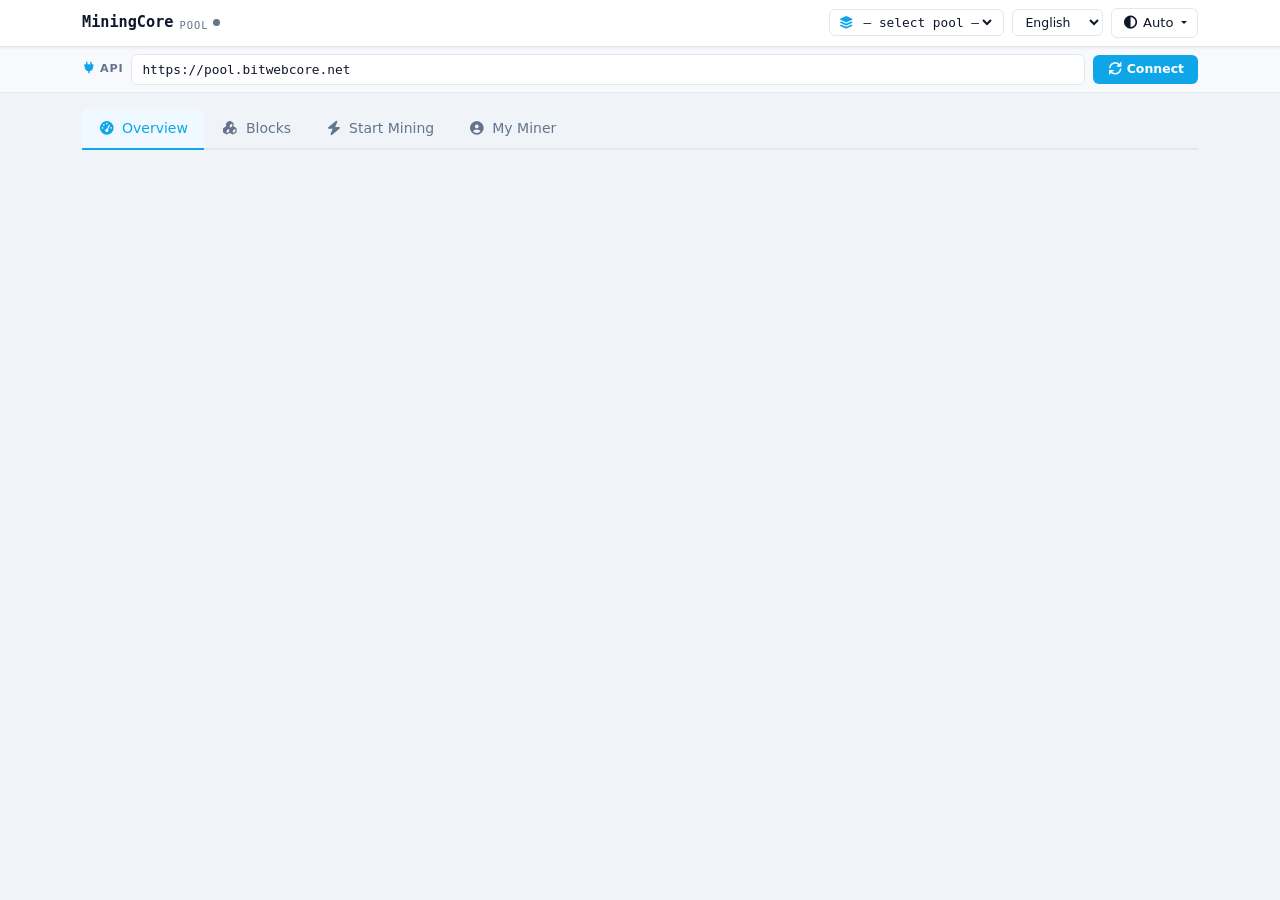
==== index.html @ b3883b54 "1111" ====
<!doctype html>
<html lang="en" data-bs-theme="dark">
<head>
  <meta charset="utf-8">
  <meta name="viewport" content="width=device-width, initial-scale=1">
  <meta http-equiv="X-Content-Type-Options" content="nosniff">
  <meta name="description" content="Mining Pool">
  <meta name="theme-color" content="#131f33">
  <meta name="mobile-web-app-capable" content="yes">
  <meta name="apple-mobile-web-app-capable" content="yes">
  <meta name="apple-mobile-web-app-status-bar-style" content="black-translucent">
  <meta name="apple-mobile-web-app-title" content="Pool">
  <link rel="icon" type="image/svg+xml" href="assets/images/bte.svg">
  <link rel="apple-touch-icon" sizes="180x180" href="assets/images/bte-icon-180.png">
  <link rel="apple-touch-icon" sizes="192x192" href="assets/images/bte-icon-192.png">
  <link rel="manifest" href="manifest.json">
  <title>Mining Pool</title>
  <link rel="stylesheet" href="assets/css/bootstrap.min.css">
  <link rel="stylesheet" href="assets/css/all.min.css">
  <link rel="stylesheet" href="assets/css/pool.css">
</head>
<body>

  <!-- NAVBAR -->
  <nav class="navbar mp-navbar sticky-top" id="mp-navbar">
    <div class="container-xl d-flex align-items-center justify-content-between gap-2 flex-wrap">

      <a class="mp-brand" href="#">
        <span>MiningCore</span>
        <span class="mp-brand-sub">Pool</span>
        <span class="mp-ws-dot" id="ws-dot" title="WebSocket"></span>
      </a>

      <div class="d-flex align-items-center gap-2 flex-wrap">

        <div class="mp-pool-wrap">
          <i class="fa-solid fa-layer-group mp-pool-icon"></i>
          <select class="mp-pool-select" id="pool-select" aria-label="Select pool">
            <option value="" data-tkey="nav.select-pool">— select pool —</option>
          </select>
        </div>

        <select class="mp-lang-select" id="lang-select" aria-label="Language"></select>

        <div class="dropdown">
          <button class="mp-theme-btn dropdown-toggle" type="button"
                  data-bs-toggle="dropdown" aria-expanded="false">
            <i class="fa-solid fa-circle-half-stroke"></i>
            <span id="theme-label" data-tkey="theme.auto">Auto</span>
          </button>
          <ul class="dropdown-menu dropdown-menu-end mp-theme-menu">
            <li><button class="dropdown-item" type="button" data-theme="light"
                        data-tkey="theme.light">Light</button></li>
            <li><button class="dropdown-item" type="button" data-theme="dark"
                        data-tkey="theme.dark">Dark</button></li>
            <li><button class="dropdown-item" type="button" data-theme="auto"
                        data-tkey="theme.auto">Auto</button></li>
          </ul>
        </div>

      </div>
    </div>
  </nav>

  <!-- CONNECTION BAR -->
  <div class="mp-base-bar">
    <div class="container-xl">
      <div class="mp-base-inner">
        <span class="mp-base-label">
          <i class="fa-solid fa-plug"></i>API
        </span>
        <input type="url" id="base-url" class="mp-base-input"
               placeholder="https://pool.bitwebcore.net"
               autocomplete="off" spellcheck="false">
        <button type="button" id="apply-url" class="mp-base-btn">
          <i class="fa-solid fa-arrows-rotate"></i> Connect
        </button>
      </div>
    </div>
  </div>

  <!-- MAIN -->
  <div class="container-xl py-3" id="tab-content-wrap">

    <ul class="nav mp-tabs mb-3" id="main-tabs" role="tablist">
      <li class="nav-item" role="presentation">
        <button class="nav-link mp-tab active" type="button" role="tab"
                id="tab-overview"
                data-bs-toggle="tab" data-bs-target="#pane-overview"
                aria-controls="pane-overview" aria-selected="true">
          <i class="fa-solid fa-gauge-high"></i>
          <span data-tkey="tab.overview">Overview</span>
        </button>
      </li>
      <li class="nav-item" role="presentation">
        <button class="nav-link mp-tab" type="button" role="tab"
                id="tab-blocks"
                data-bs-toggle="tab" data-bs-target="#pane-blocks"
                aria-controls="pane-blocks" aria-selected="false">
          <i class="fa-solid fa-cubes"></i>
          <span data-tkey="tab.blocks">Blocks</span>
        </button>
      </li>
      <li class="nav-item" role="presentation">
        <button class="nav-link mp-tab" type="button" role="tab"
                id="tab-start"
                data-bs-toggle="tab" data-bs-target="#pane-start"
                aria-controls="pane-start" aria-selected="false">
          <i class="fa-solid fa-bolt"></i>
          <span data-tkey="tab.start">Start Mining</span>
        </button>
      </li>
      <li class="nav-item" role="presentation">
        <button class="nav-link mp-tab" type="button" role="tab"
                id="tab-myminer"
                data-bs-toggle="tab" data-bs-target="#pane-myminer"
                aria-controls="pane-myminer" aria-selected="false">
          <i class="fa-solid fa-circle-user"></i>
          <span data-tkey="tab.myminer">My Miner</span>
        </button>
      </li>
    </ul>

    <div class="tab-content">
      <div class="tab-pane fade show active" id="pane-overview" role="tabpanel"
           aria-labelledby="tab-overview" tabindex="0"></div>
      <div class="tab-pane fade" id="pane-blocks" role="tabpanel"
           aria-labelledby="tab-blocks" tabindex="0"></div>
      <div class="tab-pane fade" id="pane-start" role="tabpanel"
           aria-labelledby="tab-start" tabindex="0"></div>
      <div class="tab-pane fade" id="pane-myminer" role="tabpanel"
           aria-labelledby="tab-myminer" tabindex="0"></div>
    </div>

  </div>

  <!-- TOASTS -->
  <div class="mp-toasts" id="mp-toasts" aria-live="polite" aria-atomic="false"></div>

  <!-- SCRIPTS -->
  <script src="assets/js/bootstrap.bundle.min.js"></script>
  <script src="assets/js/multilangpool.js"></script>
  <script src="assets/js/pool.js"></script>

</body>
</html>
---- assets/css/pool.css ----
/* === VARIABLES (extends docs.css tokens) === */
:root {
  --font-ui:   'DM Sans', system-ui, -apple-system, 'Segoe UI', sans-serif;
  --font-mono: 'JetBrains Mono', ui-monospace, 'SF Mono', 'Cascadia Mono', 'Consolas', monospace;
  --radius: 10px;
  --radius-sm: 6px;
  --trans: 0.15s ease;
}

[data-bs-theme="light"] {
  --bg:           #f0f4f8;
  --surface:      #ffffff;
  --surface-2:    #f7f9fc;
  --border:       #e2e8f0;
  --border-focus: #94a3b8;
  --text:         #0f172a;
  --text-muted:   #64748b;
  --nav-bg:       #ffffff;
  --nav-border:   #e2e8f0;
  --nav-shadow:   0 1px 3px rgba(0,0,0,.07);
  --card-shadow:  0 1px 4px rgba(0,0,0,.06);
  --tab-active:   #0ea5e9;
  --tab-active-bg:#f0f9ff;
  --btn-bg:       #0ea5e9;
  --btn-text:     #ffffff;
  --status-ok:    #059669;
  --status-err:   #dc2626;
  --code-bg:      #f1f5f9;
  --code-text:    #1e293b;
}

[data-bs-theme="dark"] {
  --bg:           #0b1120;
  --surface:      #131f33;
  --surface-2:    #0f1929;
  --border:       #1e3050;
  --border-focus: #3b5272;
  --text:         #e2e8f0;
  --text-muted:   #64788f;
  --nav-bg:       #131f33;
  --nav-border:   #1e3050;
  --nav-shadow:   0 1px 3px rgba(0,0,0,.4);
  --card-shadow:  0 1px 4px rgba(0,0,0,.25);
  --tab-active:   #38bdf8;
  --tab-active-bg:#08192b;
  --btn-bg:       #0284c7;
  --btn-text:     #ffffff;
  --status-ok:    #34d399;
  --status-err:   #f87171;
  --code-bg:      #0b1120;
  --code-text:    #94a3b8;
}

/* === BASE === */
*, *::before, *::after { box-sizing: border-box; }
body {
  font-family: var(--font-ui);
  background: var(--bg);
  color: var(--text);
  font-size: 14px;
  transition: background var(--trans), color var(--trans);
  margin: 0;
}
a { color: var(--tab-active); text-decoration: none; }
a:hover { text-decoration: underline; }

/* === NAVBAR === */
.mp-navbar {
  background: var(--nav-bg) !important;
  border-bottom: 1px solid var(--nav-border);
  box-shadow: var(--nav-shadow);
  transition: background var(--trans);
}
.mp-brand {
  font-family: var(--font-mono);
  font-size: 0.95rem;
  font-weight: 600;
  color: var(--text) !important;
  text-decoration: none;
  display: flex;
  align-items: center;
  gap: 0;
}
.mp-brand i { color: var(--tab-active); font-size: 1rem; margin-right: 8px; }
.mp-brand-sub {
  font-size: 0.65rem;
  font-weight: 400;
  color: var(--text-muted);
  text-transform: uppercase;
  letter-spacing: 0.1em;
  margin-left: 6px;
  align-self: flex-end;
  margin-bottom: 1px;
}
.mp-ws-dot {
  width: 7px; height: 7px;
  border-radius: 50%;
  background: var(--text-muted);
  flex-shrink: 0;
  margin-left: 4px;
}
.mp-ws-dot.connected { background: var(--status-ok); animation: pulse 2s infinite; }
.mp-pool-wrap {
  display: flex; align-items: center;
  background: var(--surface); border: 1px solid var(--border);
  border-radius: var(--radius-sm); padding: 4px 8px; gap: 6px;
}
.mp-pool-select {
  background: transparent; border: none; outline: none;
  color: var(--text); font-family: var(--font-mono);
  font-size: 0.8rem; cursor: pointer; max-width: 180px;
}
.mp-pool-select option { background: var(--surface); }
.mp-lang-select {
  background: var(--surface); border: 1px solid var(--border);
  border-radius: var(--radius-sm); color: var(--text);
  font-size: 0.78rem; padding: 4px 8px; outline: none; cursor: pointer;
}
.mp-theme-btn {
  background: var(--surface); border: 1px solid var(--border);
  color: var(--text); border-radius: var(--radius-sm);
  font-size: 0.82rem; padding: 4px 10px;
}
.mp-theme-btn:hover { background: var(--surface-2); color: var(--text); }
.mp-theme-menu {
  background: var(--surface); border: 1px solid var(--border);
  box-shadow: var(--card-shadow); min-width: 120px;
}
.mp-theme-menu .dropdown-item { color: var(--text); font-size: 0.83rem; padding: 6px 12px; }
.mp-theme-menu .dropdown-item:hover { background: var(--surface-2); }
.mp-theme-menu .dropdown-item.active { background: var(--tab-active-bg); color: var(--tab-active); }

/* === BASE URL BAR === */
.mp-base-bar {
  background: var(--surface-2); border-bottom: 1px solid var(--border);
  padding: 7px 0;
}
.mp-base-inner {
  display: flex; align-items: center; gap: 8px; flex-wrap: wrap;
}
.mp-base-label {
  font-size: 0.7rem; font-weight: 700; text-transform: uppercase;
  letter-spacing: 0.07em; color: var(--text-muted); white-space: nowrap;
}
.mp-base-label i { color: var(--tab-active); margin-right: 4px; }
.mp-base-input {
  flex: 1; min-width: 200px; background: var(--surface);
  border: 1px solid var(--border); border-radius: var(--radius-sm);
  color: var(--text); font-family: var(--font-mono); font-size: 0.8rem;
  padding: 5px 10px; outline: none;
  transition: border-color var(--trans);
}
.mp-base-input:focus { border-color: var(--tab-active); }
.mp-base-input::placeholder { color: var(--text-muted); }
.mp-base-btn {
  background: var(--btn-bg); color: var(--btn-text);
  border: none; border-radius: var(--radius-sm);
  font-size: 0.78rem; font-weight: 600; padding: 5px 14px;
  cursor: pointer; white-space: nowrap;
  transition: opacity var(--trans);
}
.mp-base-btn:hover { opacity: 0.85; }
.mp-pool-icon { color: var(--tab-active); font-size: 0.78rem; }

/* === TABS === */
.mp-tabs {
  border-bottom: 2px solid var(--border);
  gap: 2px; display: flex; flex-wrap: wrap;
}
.mp-tab {
  font-size: 0.875rem; font-weight: 500;
  color: var(--text-muted) !important;
  border: none !important;
  border-radius: var(--radius-sm) var(--radius-sm) 0 0 !important;
  padding: 9px 16px; display: flex; align-items: center; gap: 7px;
  transition: color var(--trans), background var(--trans);
}
.mp-tab:hover { color: var(--text) !important; background: var(--surface-2) !important; }
.mp-tab.active {
  color: var(--tab-active) !important;
  background: var(--tab-active-bg) !important;
  border-bottom: 2px solid var(--tab-active) !important;
  margin-bottom: -2px;
}
.mp-tab i { font-size: 0.85rem; }

/* === STAT CARDS GRID === */
.mp-stats-grid {
  display: grid;
  grid-template-columns: repeat(3, 1fr);
  gap: 14px;
  margin-bottom: 16px;
}
.mp-card {
  background: var(--surface);
  border: 1px solid var(--border);
  border-radius: var(--radius);
  padding: 16px 18px;
  box-shadow: var(--card-shadow);
  transition: border-color var(--trans);
}
.mp-card-head {
  display: flex; align-items: center; justify-content: space-between;
  margin-bottom: 12px; padding-bottom: 10px;
  border-bottom: 1px solid var(--border);
}
.mp-card-title {
  font-size: 0.72rem; font-weight: 700;
  text-transform: uppercase; letter-spacing: 0.09em;
  color: var(--text-muted);
  display: flex; align-items: center; gap: 7px;
}
.mp-card-title i { color: var(--tab-active); font-size: 0.8rem; }
.mp-metric {
  display: flex; justify-content: space-between;
  align-items: center; padding: 5px 0;
  border-bottom: 1px solid var(--border);
  font-size: 0.82rem;
  gap: 8px;
}
.mp-metric:last-child { border-bottom: none; }
.mp-metric-lbl { color: var(--text-muted); white-space: nowrap; }
.mp-metric-val {
  font-family: var(--font-mono); font-size: 0.78rem;
  color: var(--text); text-align: right; word-break: break-all;
}
.mp-metric-val.accent  { color: var(--tab-active); font-weight: 600; }
.mp-metric-val.ok      { color: var(--status-ok); }
.mp-metric-val.warn    { color: #f59e0b; }
.mp-metric-val.danger  { color: var(--status-err); }

/* Effort bar */
.mp-effort-row { margin-top: 6px; }
.mp-effort-track {
  height: 4px; background: var(--border);
  border-radius: 2px; margin-top: 4px; overflow: hidden;
}
.mp-effort-fill {
  height: 100%; border-radius: 2px;
  transition: width 0.6s ease;
  min-width: 3px;
}
.mp-effort-fill.ok   { background: var(--status-ok); }
.mp-effort-fill.warn { background: #f59e0b; }
.mp-effort-fill.high { background: var(--status-err); }

/* === CHART === */
.mp-chart-card {
  background: var(--surface); border: 1px solid var(--border);
  border-radius: var(--radius); padding: 16px 18px;
  box-shadow: var(--card-shadow); margin-bottom: 16px;
}
.mp-chart-head {
  display: flex; align-items: center; justify-content: space-between;
  margin-bottom: 12px;
}
.mp-chart-title {
  font-size: 0.72rem; font-weight: 700;
  text-transform: uppercase; letter-spacing: 0.09em; color: var(--text-muted);
}
.mp-chart-current {
  font-family: var(--font-mono); font-size: 0.82rem; color: var(--tab-active);
}
.mp-chart-wrap {
  height: 90px; overflow: hidden;
}
.mp-chart-wrap svg { width: 100%; height: 100%; display: block; }
.mp-chart-empty {
  height: 90px; display: flex; align-items: center; justify-content: center;
  color: var(--text-muted); font-size: 0.82rem;
}

/* === SECTION TITLE === */
.mp-section {
  font-size: 0.72rem; font-weight: 700;
  text-transform: uppercase; letter-spacing: 0.09em;
  color: var(--text-muted); margin-bottom: 10px;
  display: flex; align-items: center; gap: 8px;
}
.mp-section::after { content: ''; flex: 1; height: 1px; background: var(--border); }

/* === TABLE === */
.mp-table-box {
  background: var(--surface); border: 1px solid var(--border);
  border-radius: var(--radius); box-shadow: var(--card-shadow);
  overflow: hidden; margin-bottom: 16px;
}
.mp-table {
  width: 100%; border-collapse: collapse; font-size: 0.82rem;
}
.mp-table thead tr { background: var(--surface-2); }
.mp-table th {
  padding: 9px 14px; text-align: left;
  font-size: 0.7rem; font-weight: 700;
  text-transform: uppercase; letter-spacing: 0.07em;
  color: var(--text-muted); white-space: nowrap;
  border-bottom: 1px solid var(--border);
}
.mp-table td {
  padding: 9px 14px; border-bottom: 1px solid var(--border);
  color: var(--text); vertical-align: middle;
}
.mp-table tbody tr:last-child td { border-bottom: none; }
.mp-table tbody tr:hover { background: var(--surface-2); }
.mp-table .mono { font-family: var(--font-mono); font-size: 0.78rem; }
.mp-table .addr { font-family: var(--font-mono); font-size: 0.78rem; color: var(--tab-active); }
.mp-table .rank { color: var(--text-muted); font-family: var(--font-mono); font-size: 0.75rem; }

/* === BADGES === */
.mp-badge {
  display: inline-flex; align-items: center; gap: 4px;
  padding: 2px 8px; border-radius: 10px;
  font-size: 0.68rem; font-weight: 600; white-space: nowrap;
  font-family: var(--font-mono);
}
.mp-badge-ok  { background: rgba(5,150,105,.12); color: var(--status-ok); }
.mp-badge-pnd { background: rgba(245,158,11,.12); color: #f59e0b; }
.mp-badge-err { background: rgba(220,38,38,.12);  color: var(--status-err); }
.mp-badge-inf { background: var(--tab-active-bg);  color: var(--tab-active); }

.mp-effort-val { font-family: var(--font-mono); font-size: 0.8rem; font-weight: 600; }
.mp-effort-val.ok   { color: var(--status-ok); }
.mp-effort-val.warn { color: #f59e0b; }
.mp-effort-val.high { color: var(--status-err); }

/* === PAGINATION === */
.mp-pager {
  display: flex; align-items: center; justify-content: space-between;
  padding: 9px 14px; border-top: 1px solid var(--border);
  background: var(--surface-2);
}
.mp-pager-info { color: var(--text-muted); font-size: 0.75rem; font-family: var(--font-mono); }
.mp-pager-btns { display: flex; gap: 6px; }
.mp-pager-btn {
  background: var(--surface); border: 1px solid var(--border);
  border-radius: var(--radius-sm); color: var(--text);
  font-size: 0.78rem; padding: 4px 12px; cursor: pointer;
  transition: background var(--trans), border-color var(--trans), color var(--trans);
}
.mp-pager-btn:hover:not(:disabled) {
  background: var(--tab-active-bg); border-color: var(--tab-active); color: var(--tab-active);
}
.mp-pager-btn:disabled { opacity: 0.35; cursor: default; }

/* === BLOCKS SUMMARY === */
.mp-summary-bar {
  display: flex; gap: 10px; flex-wrap: wrap; margin-bottom: 14px;
}
.mp-summary-pill {
  display: flex; align-items: center; gap: 7px;
  background: var(--surface); border: 1px solid var(--border);
  border-radius: var(--radius-sm); padding: 6px 14px;
  font-size: 0.82rem; box-shadow: var(--card-shadow);
}
.mp-summary-pill span { color: var(--text-muted); font-size: 0.72rem; }
.mp-summary-pill strong { font-family: var(--font-mono); color: var(--text); }

/* === COIN INFO === */
.mp-coin-block {
  display: flex; align-items: flex-start; gap: 16px;
  background: var(--surface); border: 1px solid var(--border);
  border-radius: var(--radius); padding: 18px;
  box-shadow: var(--card-shadow); margin-bottom: 16px;
}
.mp-coin-icon {
  width: 52px; height: 52px; border-radius: 50%;
  background: var(--tab-active-bg);
  display: flex; align-items: center; justify-content: center;
  color: var(--tab-active); font-size: 1.5rem; flex-shrink: 0;
}
.mp-coin-name { font-size: 1.1rem; font-weight: 700; color: var(--text); }
.mp-coin-meta { font-size: 0.8rem; color: var(--text-muted); font-family: var(--font-mono); margin-top: 2px; }
.mp-coin-links { display: flex; gap: 7px; flex-wrap: wrap; margin-top: 10px; }
.mp-coin-link {
  display: inline-flex; align-items: center; gap: 5px;
  font-size: 0.75rem; color: var(--tab-active);
  border: 1px solid var(--border); border-radius: 12px;
  padding: 3px 11px; transition: background var(--trans), border-color var(--trans);
}
.mp-coin-link:hover { background: var(--tab-active-bg); border-color: var(--tab-active); text-decoration: none; }

/* === PORTS TABLE === */
.mp-ports-card {
  background: var(--surface); border: 1px solid var(--border);
  border-radius: var(--radius); padding: 16px 18px;
  box-shadow: var(--card-shadow); margin-bottom: 16px;
}
.mp-ports-title {
  font-size: 0.72rem; font-weight: 700;
  text-transform: uppercase; letter-spacing: 0.09em;
  color: var(--text-muted); margin-bottom: 12px;
}

/* === GENERATOR === */
.mp-gen-card {
  background: var(--surface); border: 1px solid var(--border);
  border-radius: var(--radius); padding: 16px 18px;
  box-shadow: var(--card-shadow);
}
.mp-gen-title {
  font-size: 0.72rem; font-weight: 700;
  text-transform: uppercase; letter-spacing: 0.09em;
  color: var(--text-muted); margin-bottom: 14px;
}
.mp-gen-row {
  display: flex; flex-wrap: wrap; gap: 12px; margin-bottom: 12px;
  align-items: flex-end;
}
.mp-gen-group { display: flex; flex-direction: column; gap: 4px; }
.mp-gen-group.grow { flex: 1; min-width: 200px; }
.mp-gen-lbl {
  font-size: 0.7rem; font-weight: 700;
  text-transform: uppercase; letter-spacing: 0.06em; color: var(--text-muted);
}
.mp-gen-lbl small { font-weight: 400; text-transform: none; letter-spacing: 0; margin-left: 4px; }
.mp-gen-input, .mp-gen-select {
  background: var(--surface-2); border: 1px solid var(--border);
  border-radius: var(--radius-sm); color: var(--text);
  font-family: var(--font-mono); font-size: 0.82rem;
  padding: 7px 10px; outline: none;
  transition: border-color var(--trans);
}
.mp-gen-input:focus, .mp-gen-select:focus { border-color: var(--tab-active); }
.mp-gen-select { cursor: pointer; min-width: 120px; }
.mp-gen-input::placeholder { color: var(--text-muted); }

.mp-cmd-wrap { position: relative; margin-top: 4px; }
.mp-cmd-box {
  background: var(--code-bg); border: 1px solid var(--border);
  border-radius: var(--radius-sm); padding: 12px 80px 12px 14px;
  font-family: var(--font-mono); font-size: 0.8rem; line-height: 1.6;
  color: var(--code-text); word-break: break-all; min-height: 48px;
}
.mp-cmd-hint {
  color: var(--text-muted); font-style: italic;
}
.mp-cmd-copy {
  position: absolute; top: 8px; right: 8px;
  background: var(--surface); border: 1px solid var(--border);
  border-radius: var(--radius-sm); color: var(--text-muted);
  font-size: 0.72rem; padding: 3px 9px; cursor: pointer;
  transition: color var(--trans), border-color var(--trans);
  white-space: nowrap;
}
.mp-cmd-copy:hover { color: var(--tab-active); border-color: var(--tab-active); }

/* === MY MINER === */
.mp-login-wrap {
  max-width: 460px; margin: 52px auto; text-align: center;
}
.mp-login-icon {
  font-size: 2.2rem; color: var(--tab-active); margin-bottom: 14px;
}
.mp-login-title { font-size: 1.05rem; font-weight: 700; color: var(--text); margin-bottom: 6px; }
.mp-login-sub { font-size: 0.85rem; color: var(--text-muted); margin-bottom: 22px; }
.mp-login-row { display: flex; gap: 8px; }
.mp-addr-input {
  flex: 1; background: var(--surface); border: 1px solid var(--border);
  border-radius: var(--radius-sm); color: var(--text);
  font-family: var(--font-mono); font-size: 0.82rem;
  padding: 9px 12px; outline: none;
  transition: border-color var(--trans);
}
.mp-addr-input:focus { border-color: var(--tab-active); }
.mp-addr-input::placeholder { color: var(--text-muted); }
.mp-open-btn {
  background: var(--btn-bg); color: var(--btn-text);
  border: none; border-radius: var(--radius-sm);
  font-size: 0.85rem; font-weight: 600; padding: 9px 20px;
  cursor: pointer; transition: opacity var(--trans); white-space: nowrap;
}
.mp-open-btn:hover { opacity: 0.85; }

.mp-miner-header {
  display: flex; align-items: center; justify-content: space-between;
  flex-wrap: wrap; gap: 10px; margin-bottom: 18px;
}
.mp-miner-addr {
  font-family: var(--font-mono); font-size: 0.82rem; color: var(--text-muted);
}
.mp-forget-btn {
  background: transparent; border: 1px solid var(--border);
  color: var(--text-muted); border-radius: var(--radius-sm);
  font-size: 0.75rem; padding: 4px 12px; cursor: pointer;
  transition: border-color var(--trans), color var(--trans);
}
.mp-forget-btn:hover { border-color: var(--status-err); color: var(--status-err); }

/* === TOAST === */
.mp-toasts {
  position: fixed; bottom: 20px; right: 20px;
  display: flex; flex-direction: column; gap: 8px;
  z-index: 9999; pointer-events: none;
}
.mp-toast {
  background: var(--surface); border: 1px solid var(--border);
  border-radius: var(--radius); padding: 10px 16px;
  box-shadow: 0 4px 16px rgba(0,0,0,.18);
  font-size: 0.82rem; display: flex; align-items: center;
  gap: 10px; pointer-events: auto; max-width: 280px;
  animation: tst-in 0.22s ease both;
}
.mp-toast.ok   i { color: var(--status-ok); }
.mp-toast.info i { color: var(--tab-active); }
.mp-toast.warn i { color: #f59e0b; }
@keyframes tst-in {
  from { opacity: 0; transform: translateX(10px); }
  to   { opacity: 1; transform: none; }
}
@keyframes pulse {
  0%, 100% { opacity: 1; }
  50%       { opacity: 0.35; }
}

/* === STATES === */
.mp-loading, .mp-error, .mp-empty {
  display: flex; align-items: center; justify-content: center;
  padding: 36px 20px; font-size: 0.85rem; gap: 8px;
}
.mp-loading { color: var(--text-muted); }
.mp-error   { color: var(--status-err); }
.mp-empty   { color: var(--text-muted); flex-direction: column; }
.mp-spinner {
  width: 16px; height: 16px; border-radius: 50%;
  border: 2px solid var(--border); border-top-color: var(--tab-active);
  animation: spin 0.7s linear infinite; flex-shrink: 0;
}
@keyframes spin { to { transform: rotate(360deg); } }

/* === SCROLLBAR === */
::-webkit-scrollbar { width: 5px; height: 5px; }
::-webkit-scrollbar-track { background: transparent; }
::-webkit-scrollbar-thumb { background: var(--border); border-radius: 3px; }
::-webkit-scrollbar-thumb:hover { background: var(--border-focus); }

/* === RESPONSIVE === */
@media (max-width: 700px) {
  .mp-2col-grid { grid-template-columns: 1fr; }
}
@media (max-width: 900px) {
  .mp-stats-grid { grid-template-columns: 1fr 1fr; }
}
@media (max-width: 600px) {
  .mp-stats-grid { grid-template-columns: 1fr; }
  .mp-card { padding: 12px 14px; }
  .mp-table th, .mp-table td { padding: 7px 10px; }
  .mp-tab { padding: 8px 12px; font-size: 0.82rem; }
  .mp-toasts { bottom: 12px; right: 12px; left: 12px; }
  .mp-toast { max-width: 100%; }
  .mp-summary-bar { gap: 8px; }
  .mp-coin-block { flex-direction: column; }
  .mp-login-wrap { margin: 28px auto; }
  .mp-gen-row { gap: 10px; }
  .mp-gen-group.grow { min-width: 100%; }
  .mp-brand-sub { display: none; }
}
@media (max-width: 420px) {
  .mp-tab span { display: none; }
}
/* === BLOCK-FOUND TOAST === */
.mp-toast-block {
  flex-direction: column;
  padding: 12px 16px 0;
  min-width: 220px;
  gap: 6px;
  position: relative;
  overflow: hidden;
}
.mp-toast-block > .mp-toast-coin {
  display: flex; align-items: center; gap: 10px;
}
.mp-toast-body { flex: 1; }
.mp-toast-coin {
  width: 32px; height: 32px; border-radius: 50%;
  background: var(--tab-active-bg);
  display: flex; align-items: center; justify-content: center;
  color: var(--tab-active); font-size: 1rem; flex-shrink: 0;
}
.mp-toast-coin img { width: 22px; height: 22px; object-fit: contain; }
.mp-toast-head {
  font-weight: 700; font-size: 0.82rem; color: var(--status-ok);
}
.mp-toast-sub {
  font-size: 0.75rem; color: var(--text-muted);
  font-family: var(--font-mono);
}
/* rebuild toast-block layout as row */
.mp-toast.mp-toast-block {
  flex-direction: row;
  align-items: center;
  padding: 10px 16px 8px;
  gap: 10px;
}
.mp-toast-bar {
  position: absolute; bottom: 0; left: 0; right: 0;
  height: 3px; background: var(--border);
}
.mp-toast-bar-fill {
  height: 100%; background: var(--status-ok); border-radius: 0 2px 2px 0;
}

/* === TWO COLUMN GRID === */
.mp-2col-grid {
  display: grid;
  grid-template-columns: 1fr 1fr;
  gap: 14px;
  margin-bottom: 16px;
}

/* === FORGET BUTTON WRAPPER === */
.mp-forget-wrap {
  display: flex;
  justify-content: center;
  margin-top: 14px;
}

/* === RANK MEDALS (top miners) === */
.mp-rank-gold   { color: #f59e0b; font-size: 0.9rem; }
.mp-rank-silver { color: #94a3b8; font-size: 0.9rem; }
.mp-rank-bronze { color: #b45309; font-size: 0.9rem; }

/* === BRAND COIN ICON === */
.mp-brand-coin {
  display: inline-flex; align-items: center; justify-content: center;
  width: 22px; height: 22px; flex-shrink: 0; margin-right: 6px;
}
.mp-brand-coin img { width: 22px; height: 22px; object-fit: contain; }
.mp-brand-coin i   { color: var(--tab-active); font-size: 0.95rem; }

/* === COIN INFO CARD (Start Mining) === */
.mp-coin-icon-lg {
  width: 64px; height: 64px; border-radius: 50%;
  background: var(--tab-active-bg);
  display: flex; align-items: center; justify-content: center;
  color: var(--tab-active); font-size: 1.9rem; flex-shrink: 0;
}
.mp-coin-icon-lg img { width: 42px; height: 42px; object-fit: contain; }
.mp-coin-info { flex: 1; }
.mp-coin-name-row {
  display: flex; align-items: center; gap: 10px; flex-wrap: wrap;
  margin-bottom: 6px;
}
.mp-coin-ticker {
  font-family: var(--font-mono); font-size: 0.72rem; font-weight: 700;
  color: var(--tab-active); background: var(--tab-active-bg);
  padding: 2px 8px; border-radius: 8px; letter-spacing: 0.05em;
}
.mp-coin-meta-row {
  display: flex; gap: 8px; flex-wrap: wrap; margin-bottom: 10px;
}
.mp-coin-meta-pill {
  display: inline-flex; align-items: center; gap: 5px;
  font-size: 0.75rem; color: var(--text-muted);
  font-family: var(--font-mono);
}
.mp-coin-meta-pill i { color: var(--tab-active); font-size: 0.72rem; }
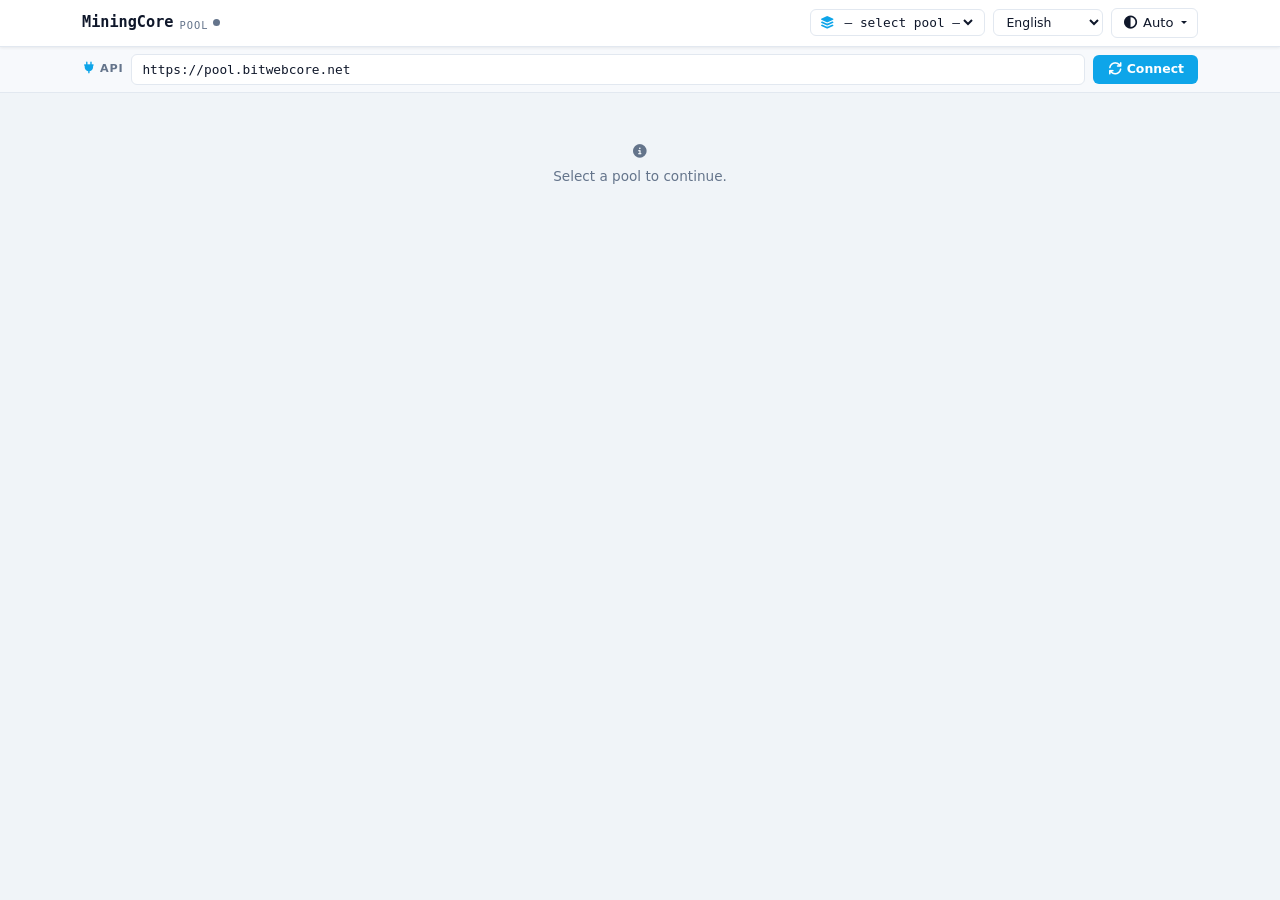
==== commit c7d7f7b1: "1111" ====
--- a/index.html
+++ b/index.html
@@ -73,7 +73,7 @@
                placeholder="https://pool.bitwebcore.net"
                autocomplete="off" spellcheck="false">
         <button type="button" id="apply-url" class="mp-base-btn">
-          <i class="fa-solid fa-arrows-rotate"></i> Connect
+          <i class="fa-solid fa-arrows-rotate"></i> <span data-tkey="ui.connect">Connect</span>
         </button>
       </div>
     </div>
--- a/assets/css/pool.css
+++ b/assets/css/pool.css
@@ -1,4 +1,4 @@
-/* === VARIABLES (extends docs.css tokens) === */
+/* Variables */
 :root {
   --font-ui:   'DM Sans', system-ui, -apple-system, 'Segoe UI', sans-serif;
   --font-mono: 'JetBrains Mono', ui-monospace, 'SF Mono', 'Cascadia Mono', 'Consolas', monospace;
@@ -51,7 +51,7 @@
   --code-text:    #94a3b8;
 }
 
-/* === BASE === */
+/* Base */
 *, *::before, *::after { box-sizing: border-box; }
 body {
   font-family: var(--font-ui);
@@ -64,7 +64,7 @@
 a { color: var(--tab-active); text-decoration: none; }
 a:hover { text-decoration: underline; }
 
-/* === NAVBAR === */
+/* Navbar */
 .mp-navbar {
   background: var(--nav-bg) !important;
   border-bottom: 1px solid var(--nav-border);
@@ -100,6 +100,8 @@
   margin-left: 4px;
 }
 .mp-ws-dot.connected { background: var(--status-ok); animation: pulse 2s infinite; }
+
+/* Pool select in navbar */
 .mp-pool-wrap {
   display: flex; align-items: center;
   background: var(--surface); border: 1px solid var(--border);
@@ -108,9 +110,12 @@
 .mp-pool-select {
   background: transparent; border: none; outline: none;
   color: var(--text); font-family: var(--font-mono);
-  font-size: 0.8rem; cursor: pointer; max-width: 180px;
+  font-size: 0.8rem; cursor: pointer; max-width: 200px;
 }
 .mp-pool-select option { background: var(--surface); }
+.mp-pool-icon { color: var(--tab-active); font-size: 0.78rem; }
+
+/* Language / theme controls */
 .mp-lang-select {
   background: var(--surface); border: 1px solid var(--border);
   border-radius: var(--radius-sm); color: var(--text);
@@ -130,14 +135,12 @@
 .mp-theme-menu .dropdown-item:hover { background: var(--surface-2); }
 .mp-theme-menu .dropdown-item.active { background: var(--tab-active-bg); color: var(--tab-active); }
 
-/* === BASE URL BAR === */
+/* API URL bar */
 .mp-base-bar {
   background: var(--surface-2); border-bottom: 1px solid var(--border);
   padding: 7px 0;
 }
-.mp-base-inner {
-  display: flex; align-items: center; gap: 8px; flex-wrap: wrap;
-}
+.mp-base-inner { display: flex; align-items: center; gap: 8px; flex-wrap: wrap; }
 .mp-base-label {
   font-size: 0.7rem; font-weight: 700; text-transform: uppercase;
   letter-spacing: 0.07em; color: var(--text-muted); white-space: nowrap;
@@ -160,9 +163,8 @@
   transition: opacity var(--trans);
 }
 .mp-base-btn:hover { opacity: 0.85; }
-.mp-pool-icon { color: var(--tab-active); font-size: 0.78rem; }
-
-/* === TABS === */
+
+/* Tabs */
 .mp-tabs {
   border-bottom: 2px solid var(--border);
   gap: 2px; display: flex; flex-wrap: wrap;
@@ -184,13 +186,20 @@
 }
 .mp-tab i { font-size: 0.85rem; }
 
-/* === STAT CARDS GRID === */
-.mp-stats-grid {
+/* Overview 4-column grid */
+.mp-ov-grid {
   display: grid;
-  grid-template-columns: repeat(3, 1fr);
+  grid-template-columns: 1.6fr 1.2fr 1fr;
   gap: 14px;
-  margin-bottom: 16px;
-}
+  margin-bottom: 0;
+  align-items: start;
+}
+.mp-ov-chart-row {
+  margin-top: 14px;
+  margin-bottom: 14px;
+}
+
+/* Cards */
 .mp-card {
   background: var(--surface);
   border: 1px solid var(--border);
@@ -211,6 +220,12 @@
   display: flex; align-items: center; gap: 7px;
 }
 .mp-card-title i { color: var(--tab-active); font-size: 0.8rem; }
+.mp-card-divider {
+  height: 1px; background: var(--border);
+  margin: 10px 0;
+}
+
+/* Metric rows */
 .mp-metric {
   display: flex; justify-content: space-between;
   align-items: center; padding: 5px 0;
@@ -228,27 +243,129 @@
 .mp-metric-val.ok      { color: var(--status-ok); }
 .mp-metric-val.warn    { color: #f59e0b; }
 .mp-metric-val.danger  { color: var(--status-err); }
-
-/* Effort bar */
-.mp-effort-row { margin-top: 6px; }
-.mp-effort-track {
-  height: 4px; background: var(--border);
-  border-radius: 2px; margin-top: 4px; overflow: hidden;
-}
-.mp-effort-fill {
-  height: 100%; border-radius: 2px;
+.mp-metric-val.high    { color: var(--status-err); font-weight: 600; }
+.mp-metric-no-border   { border-bottom: none !important; }
+
+/* Tiny inline coin icon in card title */
+.mp-coin-title-icon {
+  display: inline-flex; align-items: center; justify-content: center;
+  width: 16px; height: 16px; flex-shrink: 0;
+}
+.mp-coin-title-icon img { width: 16px; height: 16px; object-fit: contain; }
+.mp-coin-title-icon i   { color: var(--tab-active); font-size: 0.8rem; }
+
+/* Metric row link value */
+.mp-metric-link {
+  display: inline-flex; align-items: center; gap: 5px;
+  font-family: var(--font-mono); font-size: 0.78rem;
+  color: var(--tab-active); text-align: right;
+}
+.mp-metric-link:hover { text-decoration: underline; }
+
+
+/* ── Unified progress bars (Effort + Next Payment) ───────────────────────────
+   Both bars are pill-shaped, 18 px tall, label centred inside.
+   Effort bar: fill colour codes the risk level.
+   Payment bar: always green fill — shows time-to-next-payment progress.
+   ─────────────────────────────────────────────────────────────────────────── */
+
+/* Shared overrun stripe — slides when effort > 100% */
+@keyframes mp-overrun-slide {
+  from { background-position: 0 0; }
+  to   { background-position: 20px 0; }
+}
+.mp-effort-bar-fill.overrun {
+  background-image: repeating-linear-gradient(
+    -45deg,
+    transparent,
+    transparent 4px,
+    rgba(255,255,255,0.20) 4px,
+    rgba(255,255,255,0.20) 8px
+  );
+  background-size: 20px 20px;
+  animation: mp-overrun-slide 0.7s linear infinite;
+}
+
+/* ── Shared bar base (both Effort and Payment use same geometry) ── */
+.mp-effort-bar,
+.mp-inline-bar {
+  position: relative;
+  flex: 1;
+  height: 18px;
+  border-radius: 9px;
+  background: var(--border);
+  overflow: hidden;
+  min-width: 80px;
+  max-width: 180px;
+}
+/* Payment bar may be slightly wider since it shows a countdown string */
+.mp-inline-bar { max-width: 220px; }
+
+/* Fills */
+.mp-effort-bar-fill,
+.mp-inline-bar-fill {
+  position: absolute;
+  inset: 0 auto 0 0;
+  border-radius: 9px;
   transition: width 0.6s ease;
-  min-width: 3px;
-}
-.mp-effort-fill.ok   { background: var(--status-ok); }
-.mp-effort-fill.warn { background: #f59e0b; }
-.mp-effort-fill.high { background: var(--status-err); }
-
-/* === CHART === */
+  min-width: 6px;
+}
+/* Effort fill colours */
+.mp-effort-bar-fill.ok   { background: var(--status-ok); }
+.mp-effort-bar-fill.warn { background: #f59e0b; }
+.mp-effort-bar-fill.high { background: var(--status-err); }
+/* Payment fill — always green */
+.mp-inline-bar-fill { background: var(--status-ok); }
+
+/* Labels — text sits above the fill, never changes colour */
+.mp-effort-bar-lbl,
+.mp-inline-bar-lbl {
+  position: absolute;
+  inset: 0;
+  display: flex;
+  align-items: center;
+  justify-content: center;
+  font-size: 0.7rem;
+  font-weight: 700;
+  color: var(--text);
+  letter-spacing: 0.02em;
+  pointer-events: none;
+  white-space: nowrap;
+}
+
+/* Compact variant in table effort cells */
+.mp-effort-td { min-width: 90px; }
+.mp-effort-td .mp-effort-bar { max-width: 120px; height: 16px; }
+.mp-effort-td .mp-effort-bar-lbl { font-size: 0.65rem; }
+
+/* Social links at bottom of COIN card — icon (standalone) + link text, left-aligned */
+.mp-social-link-row {
+  display: flex;
+  align-items: center;
+  gap: 6px;
+  padding: 5px 0;
+  border-bottom: 1px solid var(--border);
+}
+.mp-social-link-row:last-child { border-bottom: none; }
+.mp-social-link-row i {
+  font-size: 0.85rem;
+  color: var(--tab-active);
+  flex-shrink: 0;
+  width: 14px;
+  text-align: center;
+}
+.mp-social-link-a {
+  font-size: 0.8rem;
+  color: var(--tab-active);
+  text-decoration: none;
+}
+.mp-social-link-a:hover { text-decoration: underline; }
+
+/* Chart card in overview grid */
 .mp-chart-card {
   background: var(--surface); border: 1px solid var(--border);
   border-radius: var(--radius); padding: 16px 18px;
-  box-shadow: var(--card-shadow); margin-bottom: 16px;
+  box-shadow: var(--card-shadow);
 }
 .mp-chart-head {
   display: flex; align-items: center; justify-content: space-between;
@@ -261,16 +378,29 @@
 .mp-chart-current {
   font-family: var(--font-mono); font-size: 0.82rem; color: var(--tab-active);
 }
-.mp-chart-wrap {
-  height: 90px; overflow: hidden;
-}
-.mp-chart-wrap svg { width: 100%; height: 100%; display: block; }
+.mp-chart-wrap { overflow: visible; }
+.mp-chart-container { position: relative; }
+.mp-chart-container svg { width: 100%; height: 90px; display: block; cursor: crosshair; }
+.mp-chart-tip {
+  position: absolute; top: 6px; left: 0;
+  background: var(--surface-2); border: 1px solid var(--border);
+  border-radius: 4px; padding: 2px 7px;
+  font-family: var(--font-mono); font-size: 0.72rem; color: var(--text);
+  pointer-events: none; white-space: nowrap; z-index: 10;
+}
+.mp-chart-axis {
+  display: flex; justify-content: space-between;
+  padding: 2px 0 0; margin-top: 2px;
+}
+.mp-chart-axis-lbl {
+  font-family: var(--font-mono); font-size: 0.65rem; color: var(--text-muted);
+}
 .mp-chart-empty {
   height: 90px; display: flex; align-items: center; justify-content: center;
   color: var(--text-muted); font-size: 0.82rem;
 }
 
-/* === SECTION TITLE === */
+/* Section title */
 .mp-section {
   font-size: 0.72rem; font-weight: 700;
   text-transform: uppercase; letter-spacing: 0.09em;
@@ -278,8 +408,14 @@
   display: flex; align-items: center; gap: 8px;
 }
 .mp-section::after { content: ''; flex: 1; height: 1px; background: var(--border); }
-
-/* === TABLE === */
+.mp-section-count {
+  font-family: var(--font-mono); font-size: 0.68rem;
+  background: var(--tab-active-bg); color: var(--tab-active);
+  padding: 1px 6px; border-radius: 8px; font-weight: 700;
+  order: -1;
+}
+
+/* Tables */
 .mp-table-box {
   background: var(--surface); border: 1px solid var(--border);
   border-radius: var(--radius); box-shadow: var(--card-shadow);
@@ -306,24 +442,20 @@
 .mp-table .addr { font-family: var(--font-mono); font-size: 0.78rem; color: var(--tab-active); }
 .mp-table .rank { color: var(--text-muted); font-family: var(--font-mono); font-size: 0.75rem; }
 
-/* === BADGES === */
+/* Badges */
 .mp-badge {
   display: inline-flex; align-items: center; gap: 4px;
   padding: 2px 8px; border-radius: 10px;
   font-size: 0.68rem; font-weight: 600; white-space: nowrap;
   font-family: var(--font-mono);
 }
-.mp-badge-ok  { background: rgba(5,150,105,.12); color: var(--status-ok); }
+.mp-badge-ok  { background: rgba(5,150,105,.12);  color: var(--status-ok); }
 .mp-badge-pnd { background: rgba(245,158,11,.12); color: #f59e0b; }
 .mp-badge-err { background: rgba(220,38,38,.12);  color: var(--status-err); }
-.mp-badge-inf { background: var(--tab-active-bg);  color: var(--tab-active); }
-
-.mp-effort-val { font-family: var(--font-mono); font-size: 0.8rem; font-weight: 600; }
-.mp-effort-val.ok   { color: var(--status-ok); }
-.mp-effort-val.warn { color: #f59e0b; }
-.mp-effort-val.high { color: var(--status-err); }
-
-/* === PAGINATION === */
+.mp-badge-inf { background: var(--tab-active-bg); color: var(--tab-active); }
+
+
+/* Pagination */
 .mp-pager {
   display: flex; align-items: center; justify-content: space-between;
   padding: 9px 14px; border-top: 1px solid var(--border);
@@ -342,7 +474,7 @@
 }
 .mp-pager-btn:disabled { opacity: 0.35; cursor: default; }
 
-/* === BLOCKS SUMMARY === */
+/* Blocks summary bar */
 .mp-summary-bar {
   display: flex; gap: 10px; flex-wrap: wrap; margin-bottom: 14px;
 }
@@ -352,46 +484,10 @@
   border-radius: var(--radius-sm); padding: 6px 14px;
   font-size: 0.82rem; box-shadow: var(--card-shadow);
 }
-.mp-summary-pill span { color: var(--text-muted); font-size: 0.72rem; }
+.mp-summary-pill span   { color: var(--text-muted); font-size: 0.72rem; }
 .mp-summary-pill strong { font-family: var(--font-mono); color: var(--text); }
 
-/* === COIN INFO === */
-.mp-coin-block {
-  display: flex; align-items: flex-start; gap: 16px;
-  background: var(--surface); border: 1px solid var(--border);
-  border-radius: var(--radius); padding: 18px;
-  box-shadow: var(--card-shadow); margin-bottom: 16px;
-}
-.mp-coin-icon {
-  width: 52px; height: 52px; border-radius: 50%;
-  background: var(--tab-active-bg);
-  display: flex; align-items: center; justify-content: center;
-  color: var(--tab-active); font-size: 1.5rem; flex-shrink: 0;
-}
-.mp-coin-name { font-size: 1.1rem; font-weight: 700; color: var(--text); }
-.mp-coin-meta { font-size: 0.8rem; color: var(--text-muted); font-family: var(--font-mono); margin-top: 2px; }
-.mp-coin-links { display: flex; gap: 7px; flex-wrap: wrap; margin-top: 10px; }
-.mp-coin-link {
-  display: inline-flex; align-items: center; gap: 5px;
-  font-size: 0.75rem; color: var(--tab-active);
-  border: 1px solid var(--border); border-radius: 12px;
-  padding: 3px 11px; transition: background var(--trans), border-color var(--trans);
-}
-.mp-coin-link:hover { background: var(--tab-active-bg); border-color: var(--tab-active); text-decoration: none; }
-
-/* === PORTS TABLE === */
-.mp-ports-card {
-  background: var(--surface); border: 1px solid var(--border);
-  border-radius: var(--radius); padding: 16px 18px;
-  box-shadow: var(--card-shadow); margin-bottom: 16px;
-}
-.mp-ports-title {
-  font-size: 0.72rem; font-weight: 700;
-  text-transform: uppercase; letter-spacing: 0.09em;
-  color: var(--text-muted); margin-bottom: 12px;
-}
-
-/* === GENERATOR === */
+/* Command generator */
 .mp-gen-card {
   background: var(--surface); border: 1px solid var(--border);
   border-radius: var(--radius); padding: 16px 18px;
@@ -424,6 +520,17 @@
 .mp-gen-select { cursor: pointer; min-width: 120px; }
 .mp-gen-input::placeholder { color: var(--text-muted); }
 
+/* Stratum server — editable input with accent styling */
+.mp-stratum-inp {
+  width: 100%;
+  font-family: var(--font-mono);
+  color: var(--tab-active);
+  background: var(--tab-active-bg);
+  border-color: var(--border);
+}
+.mp-stratum-inp:focus { border-color: var(--tab-active); }
+
+/* Command output */
 .mp-cmd-wrap { position: relative; margin-top: 4px; }
 .mp-cmd-box {
   background: var(--code-bg); border: 1px solid var(--border);
@@ -431,9 +538,7 @@
   font-family: var(--font-mono); font-size: 0.8rem; line-height: 1.6;
   color: var(--code-text); word-break: break-all; min-height: 48px;
 }
-.mp-cmd-hint {
-  color: var(--text-muted); font-style: italic;
-}
+.mp-cmd-hint { color: var(--text-muted); font-style: italic; }
 .mp-cmd-copy {
   position: absolute; top: 8px; right: 8px;
   background: var(--surface); border: 1px solid var(--border);
@@ -444,16 +549,12 @@
 }
 .mp-cmd-copy:hover { color: var(--tab-active); border-color: var(--tab-active); }
 
-/* === MY MINER === */
-.mp-login-wrap {
-  max-width: 460px; margin: 52px auto; text-align: center;
-}
-.mp-login-icon {
-  font-size: 2.2rem; color: var(--tab-active); margin-bottom: 14px;
-}
+/* My Miner */
+.mp-login-wrap { max-width: 460px; margin: 52px auto; text-align: center; }
+.mp-login-icon { font-size: 2.2rem; color: var(--tab-active); margin-bottom: 14px; }
 .mp-login-title { font-size: 1.05rem; font-weight: 700; color: var(--text); margin-bottom: 6px; }
-.mp-login-sub { font-size: 0.85rem; color: var(--text-muted); margin-bottom: 22px; }
-.mp-login-row { display: flex; gap: 8px; }
+.mp-login-sub   { font-size: 0.85rem; color: var(--text-muted); margin-bottom: 22px; }
+.mp-login-row   { display: flex; gap: 8px; }
 .mp-addr-input {
   flex: 1; background: var(--surface); border: 1px solid var(--border);
   border-radius: var(--radius-sm); color: var(--text);
@@ -485,8 +586,14 @@
   transition: border-color var(--trans), color var(--trans);
 }
 .mp-forget-btn:hover { border-color: var(--status-err); color: var(--status-err); }
-
-/* === TOAST === */
+.mp-forget-wrap { display: flex; justify-content: center; margin-top: 14px; }
+
+.mp-2col-grid {
+  display: grid; grid-template-columns: 1fr 1fr;
+  gap: 14px; margin-bottom: 16px;
+}
+
+/* Toasts */
 .mp-toasts {
   position: fixed; bottom: 20px; right: 20px;
   display: flex; flex-direction: column; gap: 8px;
@@ -503,16 +610,29 @@
 .mp-toast.ok   i { color: var(--status-ok); }
 .mp-toast.info i { color: var(--tab-active); }
 .mp-toast.warn i { color: #f59e0b; }
-@keyframes tst-in {
-  from { opacity: 0; transform: translateX(10px); }
-  to   { opacity: 1; transform: none; }
-}
-@keyframes pulse {
-  0%, 100% { opacity: 1; }
-  50%       { opacity: 0.35; }
-}
-
-/* === STATES === */
+.mp-toast.mp-toast-block {
+  flex-direction: column; align-items: stretch;
+  padding: 12px 16px 0; min-width: 220px;
+  position: relative; overflow: hidden; gap: 0;
+}
+.mp-toast-block-row {
+  display: flex; align-items: center; gap: 10px;
+  margin-bottom: 8px;
+}
+.mp-toast-coin {
+  width: 32px; height: 32px; border-radius: 50%;
+  background: var(--tab-active-bg);
+  display: flex; align-items: center; justify-content: center;
+  color: var(--tab-active); font-size: 1rem; flex-shrink: 0;
+}
+.mp-toast-coin img { width: 22px; height: 22px; object-fit: contain; }
+.mp-toast-body { flex: 1; }
+.mp-toast-head { font-weight: 700; font-size: 0.82rem; color: var(--status-ok); }
+.mp-toast-sub  { font-size: 0.75rem; color: var(--text-muted); font-family: var(--font-mono); }
+.mp-toast-bar  { position: absolute; bottom: 0; left: 0; right: 0; height: 3px; background: var(--border); }
+.mp-toast-bar-fill { height: 100%; background: var(--status-ok); border-radius: 0 2px 2px 0; }
+
+/* State helpers */
 .mp-loading, .mp-error, .mp-empty {
   display: flex; align-items: center; justify-content: center;
   padding: 36px 20px; font-size: 0.85rem; gap: 8px;
@@ -525,132 +645,89 @@
   border: 2px solid var(--border); border-top-color: var(--tab-active);
   animation: spin 0.7s linear infinite; flex-shrink: 0;
 }
-@keyframes spin { to { transform: rotate(360deg); } }
-
-/* === SCROLLBAR === */
+
+/* Brand coin icon */
+.mp-brand-coin {
+  display: inline-flex; align-items: center; justify-content: center;
+  width: 22px; height: 22px; flex-shrink: 0; margin-right: 6px;
+}
+.mp-brand-coin img { width: 22px; height: 22px; object-fit: contain; }
+.mp-brand-coin i   { color: var(--tab-active); font-size: 0.95rem; }
+
+/* Rank medals */
+.mp-rank-gold   { color: #f59e0b; font-size: 0.9rem; }
+.mp-rank-silver { color: #94a3b8; font-size: 0.9rem; }
+.mp-rank-bronze { color: #b45309; font-size: 0.9rem; }
+
+/* Scrollbar */
 ::-webkit-scrollbar { width: 5px; height: 5px; }
 ::-webkit-scrollbar-track { background: transparent; }
 ::-webkit-scrollbar-thumb { background: var(--border); border-radius: 3px; }
 ::-webkit-scrollbar-thumb:hover { background: var(--border-focus); }
 
-/* === RESPONSIVE === */
+/* Animations */
+@keyframes tst-in {
+  from { opacity: 0; transform: translateX(10px); }
+  to   { opacity: 1; transform: none; }
+}
+@keyframes pulse {
+  0%, 100% { opacity: 1; }
+  50%       { opacity: 0.35; }
+}
+@keyframes spin { to { transform: rotate(360deg); } }
+
+/* Responsive */
+@media (max-width: 1100px) {
+  .mp-ov-grid { grid-template-columns: 1fr 1fr; }
+  .mp-ov-chart-row { margin-top: 10px; }
+}
 @media (max-width: 700px) {
+  .mp-ov-grid   { grid-template-columns: 1fr; }
+  .mp-ov-chart-row { margin-top: 8px; }
   .mp-2col-grid { grid-template-columns: 1fr; }
-}
-@media (max-width: 900px) {
-  .mp-stats-grid { grid-template-columns: 1fr 1fr; }
+  /* Effort bar in cards: let it stretch full remaining width */
+  .mp-effort-bar { max-width: 100%; }
+  /* Effort bar in tables: slightly narrower but still readable */
+  .mp-effort-td .mp-effort-bar { max-width: 90px; }
 }
 @media (max-width: 600px) {
-  .mp-stats-grid { grid-template-columns: 1fr; }
   .mp-card { padding: 12px 14px; }
   .mp-table th, .mp-table td { padding: 7px 10px; }
   .mp-tab { padding: 8px 12px; font-size: 0.82rem; }
   .mp-toasts { bottom: 12px; right: 12px; left: 12px; }
   .mp-toast { max-width: 100%; }
   .mp-summary-bar { gap: 8px; }
-  .mp-coin-block { flex-direction: column; }
   .mp-login-wrap { margin: 28px auto; }
   .mp-gen-row { gap: 10px; }
   .mp-gen-group.grow { min-width: 100%; }
   .mp-brand-sub { display: none; }
+  /* Payment bar: full available width on mobile */
+  .mp-inline-bar { max-width: 100%; }
 }
 @media (max-width: 420px) {
   .mp-tab span { display: none; }
 }
-/* === BLOCK-FOUND TOAST === */
-.mp-toast-block {
-  flex-direction: column;
-  padding: 12px 16px 0;
-  min-width: 220px;
-  gap: 6px;
-  position: relative;
-  overflow: hidden;
-}
-.mp-toast-block > .mp-toast-coin {
-  display: flex; align-items: center; gap: 10px;
-}
-.mp-toast-body { flex: 1; }
-.mp-toast-coin {
-  width: 32px; height: 32px; border-radius: 50%;
-  background: var(--tab-active-bg);
-  display: flex; align-items: center; justify-content: center;
-  color: var(--tab-active); font-size: 1rem; flex-shrink: 0;
-}
-.mp-toast-coin img { width: 22px; height: 22px; object-fit: contain; }
-.mp-toast-head {
-  font-weight: 700; font-size: 0.82rem; color: var(--status-ok);
-}
-.mp-toast-sub {
-  font-size: 0.75rem; color: var(--text-muted);
-  font-family: var(--font-mono);
-}
-/* rebuild toast-block layout as row */
-.mp-toast.mp-toast-block {
-  flex-direction: row;
-  align-items: center;
-  padding: 10px 16px 8px;
-  gap: 10px;
-}
-.mp-toast-bar {
-  position: absolute; bottom: 0; left: 0; right: 0;
-  height: 3px; background: var(--border);
-}
+
+/* Generator group visibility toggle */
+.mp-gen-group--hidden { display: none !important; }
+
+/* Chart crosshair hidden state */
+.mp-chart-hair { display: none; }
+
+/* Chart tooltip hidden state */
+.mp-chart-tip--hidden { display: none; }
+
+/* Toast exit animation */
+.mp-toast-out {
+  opacity: 0;
+  transform: translateX(10px);
+  transition: opacity 0.3s, transform 0.3s;
+}
+
+/* Toast progress bar initial full state */
 .mp-toast-bar-fill {
-  height: 100%; background: var(--status-ok); border-radius: 0 2px 2px 0;
-}
-
-/* === TWO COLUMN GRID === */
-.mp-2col-grid {
-  display: grid;
-  grid-template-columns: 1fr 1fr;
-  gap: 14px;
-  margin-bottom: 16px;
-}
-
-/* === FORGET BUTTON WRAPPER === */
-.mp-forget-wrap {
-  display: flex;
-  justify-content: center;
-  margin-top: 14px;
-}
-
-/* === RANK MEDALS (top miners) === */
-.mp-rank-gold   { color: #f59e0b; font-size: 0.9rem; }
-.mp-rank-silver { color: #94a3b8; font-size: 0.9rem; }
-.mp-rank-bronze { color: #b45309; font-size: 0.9rem; }
-
-/* === BRAND COIN ICON === */
-.mp-brand-coin {
-  display: inline-flex; align-items: center; justify-content: center;
-  width: 22px; height: 22px; flex-shrink: 0; margin-right: 6px;
-}
-.mp-brand-coin img { width: 22px; height: 22px; object-fit: contain; }
-.mp-brand-coin i   { color: var(--tab-active); font-size: 0.95rem; }
-
-/* === COIN INFO CARD (Start Mining) === */
-.mp-coin-icon-lg {
-  width: 64px; height: 64px; border-radius: 50%;
-  background: var(--tab-active-bg);
-  display: flex; align-items: center; justify-content: center;
-  color: var(--tab-active); font-size: 1.9rem; flex-shrink: 0;
-}
-.mp-coin-icon-lg img { width: 42px; height: 42px; object-fit: contain; }
-.mp-coin-info { flex: 1; }
-.mp-coin-name-row {
-  display: flex; align-items: center; gap: 10px; flex-wrap: wrap;
-  margin-bottom: 6px;
-}
-.mp-coin-ticker {
-  font-family: var(--font-mono); font-size: 0.72rem; font-weight: 700;
-  color: var(--tab-active); background: var(--tab-active-bg);
-  padding: 2px 8px; border-radius: 8px; letter-spacing: 0.05em;
-}
-.mp-coin-meta-row {
-  display: flex; gap: 8px; flex-wrap: wrap; margin-bottom: 10px;
-}
-.mp-coin-meta-pill {
-  display: inline-flex; align-items: center; gap: 5px;
-  font-size: 0.75rem; color: var(--text-muted);
-  font-family: var(--font-mono);
-}
-.mp-coin-meta-pill i { color: var(--tab-active); font-size: 0.72rem; }
+  width: 0%;
+  transition-property: width;
+  transition-timing-function: linear;
+}
+.mp-toast-bar-fill--full { width: 100%; }
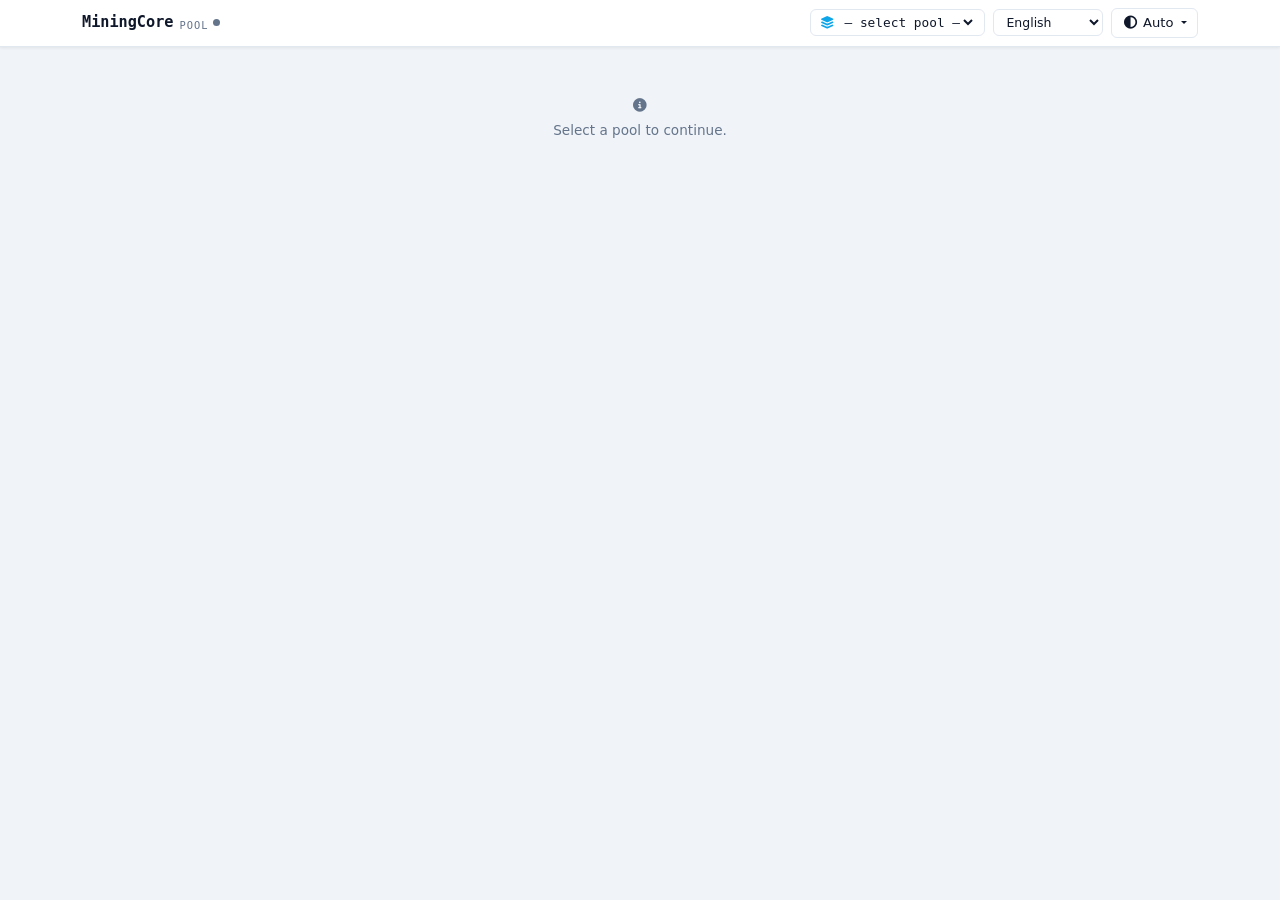
==== commit 58510754: "111" ====
--- a/index.html
+++ b/index.html
@@ -62,23 +62,6 @@
     </div>
   </nav>
 
-  <!-- CONNECTION BAR -->
-  <div class="mp-base-bar">
-    <div class="container-xl">
-      <div class="mp-base-inner">
-        <span class="mp-base-label">
-          <i class="fa-solid fa-plug"></i>API
-        </span>
-        <input type="url" id="base-url" class="mp-base-input"
-               placeholder="https://pool.bitwebcore.net"
-               autocomplete="off" spellcheck="false">
-        <button type="button" id="apply-url" class="mp-base-btn">
-          <i class="fa-solid fa-arrows-rotate"></i> <span data-tkey="ui.connect">Connect</span>
-        </button>
-      </div>
-    </div>
-  </div>
-
   <!-- MAIN -->
   <div class="container-xl py-3" id="tab-content-wrap">
 
@@ -119,6 +102,15 @@
           <span data-tkey="tab.myminer">My Miner</span>
         </button>
       </li>
+      <li class="nav-item ms-auto" role="presentation">
+        <button class="nav-link mp-tab" type="button" role="tab"
+                id="tab-settings"
+                data-bs-toggle="tab" data-bs-target="#pane-settings"
+                aria-controls="pane-settings" aria-selected="false">
+          <i class="fa-solid fa-gear"></i>
+          <span data-tkey="tab.settings">Settings</span>
+        </button>
+      </li>
     </ul>
 
     <div class="tab-content">
@@ -130,6 +122,8 @@
            aria-labelledby="tab-start" tabindex="0"></div>
       <div class="tab-pane fade" id="pane-myminer" role="tabpanel"
            aria-labelledby="tab-myminer" tabindex="0"></div>
+      <div class="tab-pane fade" id="pane-settings" role="tabpanel"
+           aria-labelledby="tab-settings" tabindex="0"></div>
     </div>
 
   </div>
--- a/assets/css/pool.css
+++ b/assets/css/pool.css
@@ -135,17 +135,7 @@
 .mp-theme-menu .dropdown-item:hover { background: var(--surface-2); }
 .mp-theme-menu .dropdown-item.active { background: var(--tab-active-bg); color: var(--tab-active); }
 
-/* API URL bar */
-.mp-base-bar {
-  background: var(--surface-2); border-bottom: 1px solid var(--border);
-  padding: 7px 0;
-}
-.mp-base-inner { display: flex; align-items: center; gap: 8px; flex-wrap: wrap; }
-.mp-base-label {
-  font-size: 0.7rem; font-weight: 700; text-transform: uppercase;
-  letter-spacing: 0.07em; color: var(--text-muted); white-space: nowrap;
-}
-.mp-base-label i { color: var(--tab-active); margin-right: 4px; }
+/* Settings inputs (reused in settings card) */
 .mp-base-input {
   flex: 1; min-width: 200px; background: var(--surface);
   border: 1px solid var(--border); border-radius: var(--radius-sm);
@@ -164,6 +154,22 @@
 }
 .mp-base-btn:hover { opacity: 0.85; }
 
+/* Settings tab */
+.mp-settings-grid {
+  display: grid;
+  grid-template-columns: minmax(280px, 480px);
+  gap: 14px;
+  align-items: start;
+}
+.mp-settings-lbl {
+  font-size: 0.72rem; font-weight: 600; text-transform: uppercase;
+  letter-spacing: 0.07em; color: var(--text-muted);
+  margin-bottom: 6px;
+}
+.mp-settings-row {
+  display: flex; align-items: center; gap: 8px; flex-wrap: wrap;
+}
+
 /* Tabs */
 .mp-tabs {
   border-bottom: 2px solid var(--border);
@@ -220,10 +226,6 @@
   display: flex; align-items: center; gap: 7px;
 }
 .mp-card-title i { color: var(--tab-active); font-size: 0.8rem; }
-.mp-card-divider {
-  height: 1px; background: var(--border);
-  margin: 10px 0;
-}
 
 /* Metric rows */
 .mp-metric {
@@ -242,9 +244,7 @@
 .mp-metric-val.accent  { color: var(--tab-active); font-weight: 600; }
 .mp-metric-val.ok      { color: var(--status-ok); }
 .mp-metric-val.warn    { color: #f59e0b; }
-.mp-metric-val.danger  { color: var(--status-err); }
 .mp-metric-val.high    { color: var(--status-err); font-weight: 600; }
-.mp-metric-no-border   { border-bottom: none !important; }
 
 /* Tiny inline coin icon in card title */
 .mp-coin-title-icon {
@@ -253,14 +253,6 @@
 }
 .mp-coin-title-icon img { width: 16px; height: 16px; object-fit: contain; }
 .mp-coin-title-icon i   { color: var(--tab-active); font-size: 0.8rem; }
-
-/* Metric row link value */
-.mp-metric-link {
-  display: inline-flex; align-items: center; gap: 5px;
-  font-family: var(--font-mono); font-size: 0.78rem;
-  color: var(--tab-active); text-align: right;
-}
-.mp-metric-link:hover { text-decoration: underline; }
 
 
 /* ── Unified progress bars (Effort + Next Payment) ───────────────────────────
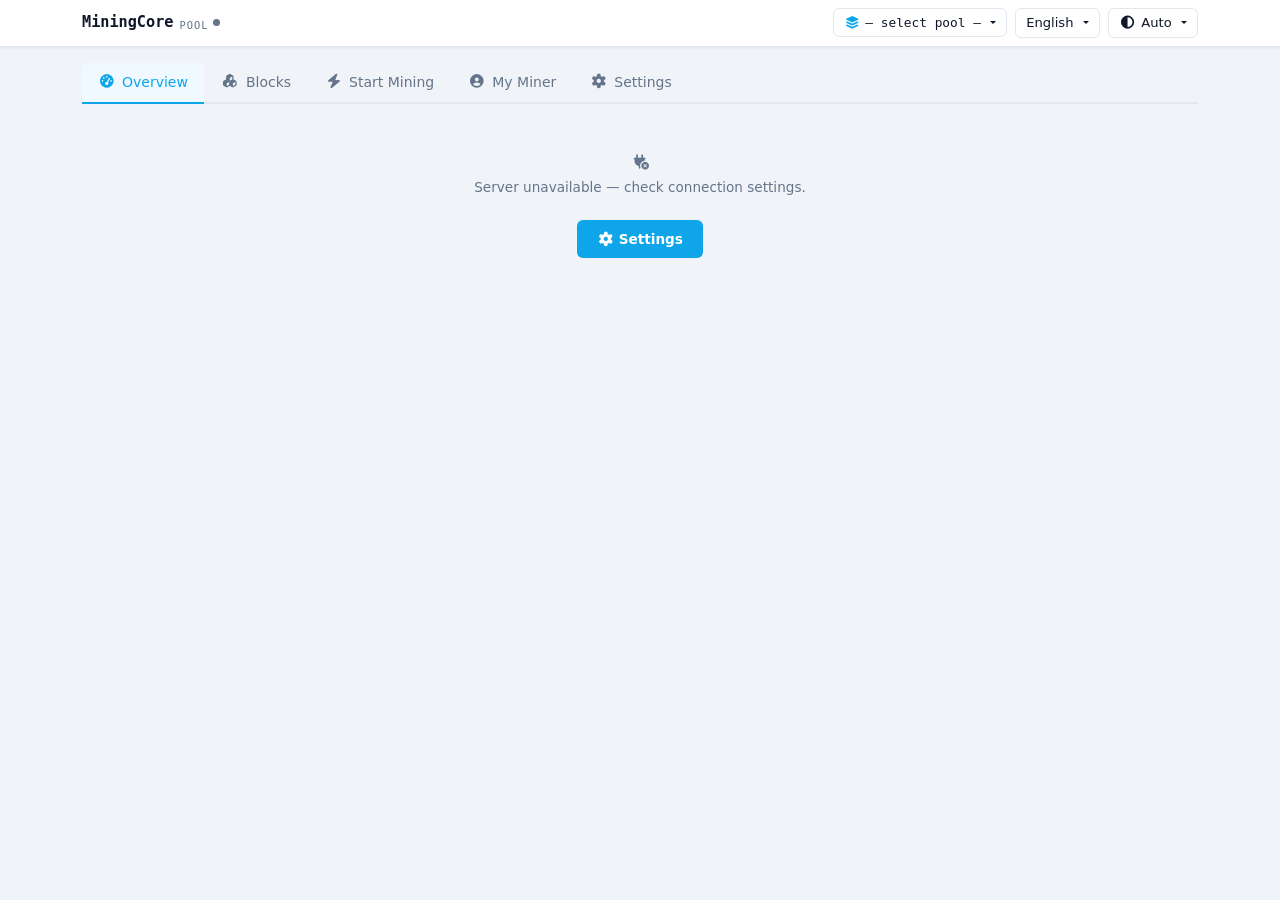
==== commit 314dc4a9: "1234" ====
--- a/index.html
+++ b/index.html
@@ -33,22 +33,30 @@
 
       <div class="d-flex align-items-center gap-2 flex-wrap">
 
-        <div class="mp-pool-wrap">
-          <i class="fa-solid fa-layer-group mp-pool-icon"></i>
-          <select class="mp-pool-select" id="pool-select" aria-label="Select pool">
-            <option value="" data-tkey="nav.select-pool">— select pool —</option>
-          </select>
+        <div class="dropdown">
+          <button class="mp-nav-btn mp-pool-btn dropdown-toggle" type="button" id="pool-select"
+                  data-bs-toggle="dropdown" aria-expanded="false" aria-label="Select pool">
+            <i class="fa-solid fa-layer-group mp-pool-icon"></i>
+            <span class="mp-pool-label" id="pool-label">— select pool —</span>
+          </button>
+          <ul class="dropdown-menu mp-nav-menu" id="pool-menu"></ul>
         </div>
 
-        <select class="mp-lang-select" id="lang-select" aria-label="Language"></select>
+        <div class="dropdown">
+          <button class="mp-nav-btn dropdown-toggle" type="button" id="lang-select"
+                  data-bs-toggle="dropdown" aria-expanded="false" aria-label="Language">
+            <span id="lang-label">EN</span>
+          </button>
+          <ul class="dropdown-menu dropdown-menu-end mp-nav-menu" id="lang-menu"></ul>
+        </div>
 
         <div class="dropdown">
-          <button class="mp-theme-btn dropdown-toggle" type="button"
+          <button class="mp-nav-btn dropdown-toggle" type="button"
                   data-bs-toggle="dropdown" aria-expanded="false">
             <i class="fa-solid fa-circle-half-stroke"></i>
             <span id="theme-label" data-tkey="theme.auto">Auto</span>
           </button>
-          <ul class="dropdown-menu dropdown-menu-end mp-theme-menu">
+          <ul class="dropdown-menu dropdown-menu-end mp-nav-menu mp-theme-menu">
             <li><button class="dropdown-item" type="button" data-theme="light"
                         data-tkey="theme.light">Light</button></li>
             <li><button class="dropdown-item" type="button" data-theme="dark"
@@ -102,7 +110,7 @@
           <span data-tkey="tab.myminer">My Miner</span>
         </button>
       </li>
-      <li class="nav-item ms-auto" role="presentation">
+      <li class="nav-item" role="presentation">
         <button class="nav-link mp-tab" type="button" role="tab"
                 id="tab-settings"
                 data-bs-toggle="tab" data-bs-target="#pane-settings"
--- a/assets/css/pool.css
+++ b/assets/css/pool.css
@@ -101,73 +101,42 @@
 }
 .mp-ws-dot.connected { background: var(--status-ok); animation: pulse 2s infinite; }
 
-/* Pool select in navbar */
-.mp-pool-wrap {
-  display: flex; align-items: center;
-  background: var(--surface); border: 1px solid var(--border);
-  border-radius: var(--radius-sm); padding: 4px 8px; gap: 6px;
-}
-.mp-pool-select {
-  background: transparent; border: none; outline: none;
-  color: var(--text); font-family: var(--font-mono);
-  font-size: 0.8rem; cursor: pointer; max-width: 200px;
-}
-.mp-pool-select option { background: var(--surface); }
-.mp-pool-icon { color: var(--tab-active); font-size: 0.78rem; }
-
-/* Language / theme controls */
-.mp-lang-select {
-  background: var(--surface); border: 1px solid var(--border);
-  border-radius: var(--radius-sm); color: var(--text);
-  font-size: 0.78rem; padding: 4px 8px; outline: none; cursor: pointer;
-}
-.mp-theme-btn {
+/* Navbar dropdown buttons - shared base */
+.mp-nav-btn {
   background: var(--surface); border: 1px solid var(--border);
   color: var(--text); border-radius: var(--radius-sm);
   font-size: 0.82rem; padding: 4px 10px;
-}
-.mp-theme-btn:hover { background: var(--surface-2); color: var(--text); }
-.mp-theme-menu {
-  background: var(--surface); border: 1px solid var(--border);
-  box-shadow: var(--card-shadow); min-width: 120px;
-}
-.mp-theme-menu .dropdown-item { color: var(--text); font-size: 0.83rem; padding: 6px 12px; }
-.mp-theme-menu .dropdown-item:hover { background: var(--surface-2); }
-.mp-theme-menu .dropdown-item.active { background: var(--tab-active-bg); color: var(--tab-active); }
-
-/* Settings inputs (reused in settings card) */
-.mp-base-input {
-  flex: 1; min-width: 200px; background: var(--surface);
-  border: 1px solid var(--border); border-radius: var(--radius-sm);
-  color: var(--text); font-family: var(--font-mono); font-size: 0.8rem;
-  padding: 5px 10px; outline: none;
-  transition: border-color var(--trans);
-}
-.mp-base-input:focus { border-color: var(--tab-active); }
-.mp-base-input::placeholder { color: var(--text-muted); }
-.mp-base-btn {
-  background: var(--btn-bg); color: var(--btn-text);
-  border: none; border-radius: var(--radius-sm);
-  font-size: 0.78rem; font-weight: 600; padding: 5px 14px;
-  cursor: pointer; white-space: nowrap;
-  transition: opacity var(--trans);
-}
-.mp-base-btn:hover { opacity: 0.85; }
-
-/* Settings tab */
-.mp-settings-grid {
-  display: grid;
-  grid-template-columns: minmax(280px, 480px);
-  gap: 14px;
-  align-items: start;
-}
+  display: inline-flex; align-items: center; gap: 6px;
+}
+.mp-nav-btn:hover { background: var(--surface-2); color: var(--text); }
+.mp-pool-btn { font-family: var(--font-mono); font-size: 0.8rem; max-width: 220px; }
+.mp-pool-btn .mp-pool-label { overflow: hidden; text-overflow: ellipsis; white-space: nowrap; }
+.mp-pool-icon { color: var(--tab-active); font-size: 0.78rem; flex-shrink: 0; }
+
+/* Navbar dropdown menus - shared */
+.mp-nav-menu {
+  --bs-dropdown-min-width: 0;
+  background: var(--surface); border: 1px solid var(--border);
+  box-shadow: var(--card-shadow);
+}
+.mp-nav-menu .dropdown-item { color: var(--text); font-size: 0.83rem; padding: 6px 12px; white-space: nowrap; }
+.mp-nav-menu .dropdown-item:hover { background: var(--surface-2); }
+.mp-nav-menu .dropdown-item.active { background: var(--tab-active-bg); color: var(--tab-active); }
+
+/* Server-down settings button */
+.mp-server-down-btn { margin-top: 14px; }
+
+/* Settings */
 .mp-settings-lbl {
   font-size: 0.72rem; font-weight: 600; text-transform: uppercase;
-  letter-spacing: 0.07em; color: var(--text-muted);
-  margin-bottom: 6px;
+  letter-spacing: 0.07em; color: var(--text-muted); margin-bottom: 6px;
 }
 .mp-settings-row {
   display: flex; align-items: center; gap: 8px; flex-wrap: wrap;
+}
+@media (max-width: 480px) {
+  .mp-settings-row { flex-direction: column; align-items: stretch; }
+  .mp-settings-row .mp-open-btn { width: 100%; justify-content: center; }
 }
 
 /* Tabs */
@@ -400,13 +369,6 @@
   display: flex; align-items: center; gap: 8px;
 }
 .mp-section::after { content: ''; flex: 1; height: 1px; background: var(--border); }
-.mp-section-count {
-  font-family: var(--font-mono); font-size: 0.68rem;
-  background: var(--tab-active-bg); color: var(--tab-active);
-  padding: 1px 6px; border-radius: 8px; font-weight: 700;
-  order: -1;
-}
-
 /* Tables */
 .mp-table-box {
   background: var(--surface); border: 1px solid var(--border);
@@ -432,7 +394,6 @@
 .mp-table tbody tr:hover { background: var(--surface-2); }
 .mp-table .mono { font-family: var(--font-mono); font-size: 0.78rem; }
 .mp-table .addr { font-family: var(--font-mono); font-size: 0.78rem; color: var(--tab-active); }
-.mp-table .rank { color: var(--text-muted); font-family: var(--font-mono); font-size: 0.75rem; }
 
 /* Badges */
 .mp-badge {
@@ -511,6 +472,7 @@
 .mp-gen-input:focus, .mp-gen-select:focus { border-color: var(--tab-active); }
 .mp-gen-select { cursor: pointer; min-width: 120px; }
 .mp-gen-input::placeholder { color: var(--text-muted); }
+.mp-gen-input--err { border-color: var(--status-err) !important; }
 
 /* Stratum server — editable input with accent styling */
 .mp-stratum-inp {
@@ -580,6 +542,51 @@
 .mp-forget-btn:hover { border-color: var(--status-err); color: var(--status-err); }
 .mp-forget-wrap { display: flex; justify-content: center; margin-top: 14px; }
 
+/* ── Miner Settings widget ─────────────────────────────────────────────── */
+.mp-settings-box { margin-bottom: 0; }
+.mp-settings-inner {
+  padding: 14px 16px 10px;
+  display: flex;
+  flex-direction: column;
+  gap: 10px;
+}
+.mp-settings-current-row {
+  display: flex;
+  align-items: center;
+  justify-content: space-between;
+  padding-bottom: 10px;
+  border-bottom: 1px solid var(--border);
+  gap: 10px;
+}
+.mp-settings-form-row {
+  display: flex;
+  align-items: flex-end;
+  gap: 10px;
+  flex-wrap: wrap;
+}
+.mp-settings-form-row .mp-gen-group { flex: 1; min-width: 140px; }
+.mp-settings-inp { width: 100%; }
+.mp-settings-save-btn {
+  padding: 7px 18px;
+  font-size: 0.82rem;
+  white-space: nowrap;
+  align-self: flex-end;
+}
+.mp-settings-msg {
+  font-size: 0.78rem;
+  min-height: 1.2em;
+  border-radius: var(--radius-sm);
+  padding: 0;
+  transition: all var(--trans);
+}
+.mp-settings-msg.ok  { color: var(--status-ok);  }
+.mp-settings-msg.err { color: var(--status-err); }
+@media (max-width: 540px) {
+  .mp-settings-form-row { flex-direction: column; align-items: stretch; }
+  .mp-settings-form-row .mp-gen-group { min-width: unset; }
+  .mp-settings-save-btn { width: 100%; justify-content: center; }
+}
+
 .mp-2col-grid {
   display: grid; grid-template-columns: 1fr 1fr;
   gap: 14px; margin-bottom: 16px;
@@ -645,11 +652,6 @@
 }
 .mp-brand-coin img { width: 22px; height: 22px; object-fit: contain; }
 .mp-brand-coin i   { color: var(--tab-active); font-size: 0.95rem; }
-
-/* Rank medals */
-.mp-rank-gold   { color: #f59e0b; font-size: 0.9rem; }
-.mp-rank-silver { color: #94a3b8; font-size: 0.9rem; }
-.mp-rank-bronze { color: #b45309; font-size: 0.9rem; }
 
 /* Scrollbar */
 ::-webkit-scrollbar { width: 5px; height: 5px; }
@@ -703,8 +705,13 @@
 /* Generator group visibility toggle */
 .mp-gen-group--hidden { display: none !important; }
 
+/* Address click-to-copy */
+.mp-addr-copy         { cursor: pointer; }
+.mp-addr-copy:hover   { color: var(--tab-active) !important; }
+.mp-addr-copied       { color: var(--status-ok)  !important; }
+
 /* Chart crosshair hidden state */
-.mp-chart-hair { display: none; }
+.mp-chart-hair--hidden { display: none; }
 
 /* Chart tooltip hidden state */
 .mp-chart-tip--hidden { display: none; }
